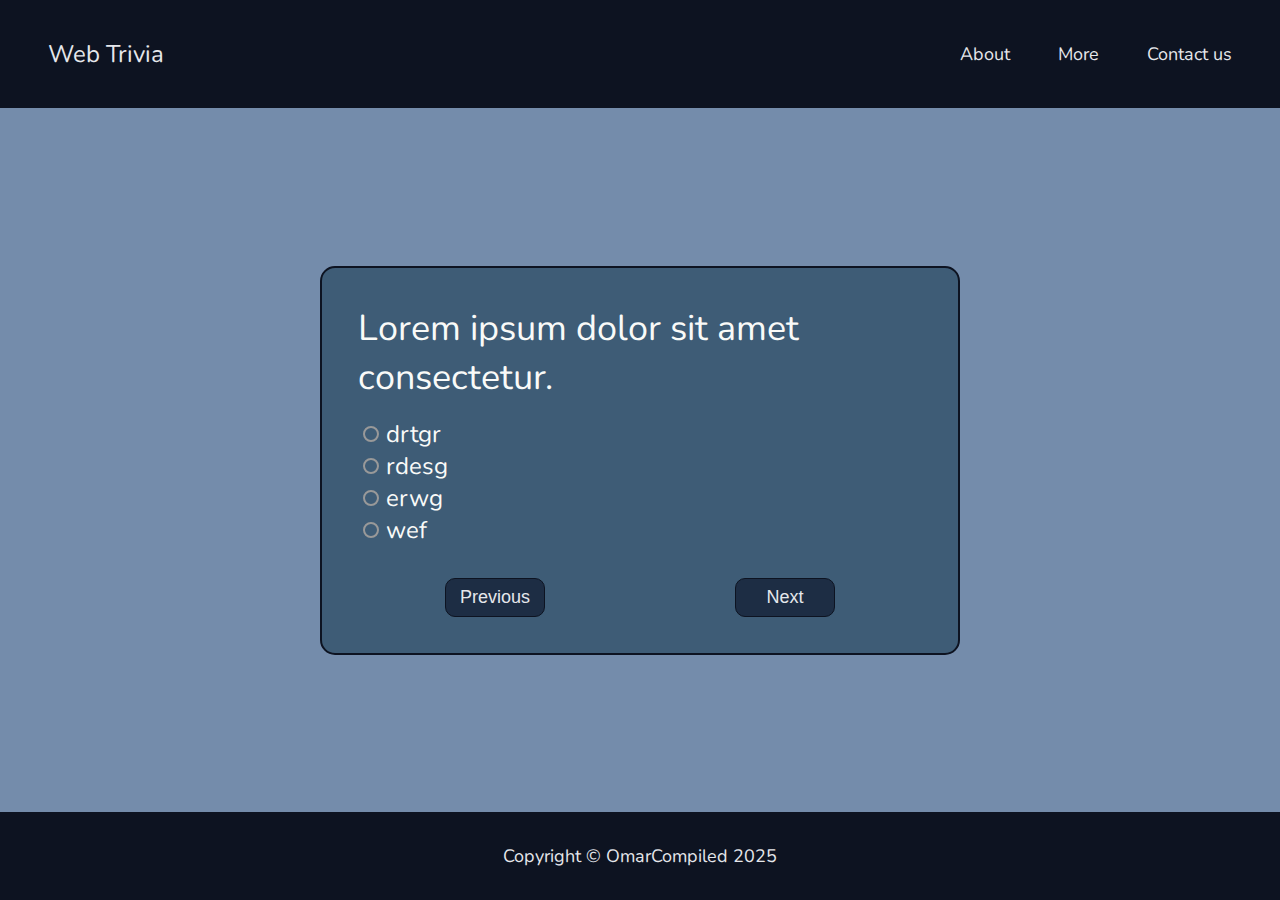
==== pages/quiz.html @ 60d87f58 "Add box shadow to cards" ====
<!DOCTYPE html>
<html lang="en">
    <head>
        <meta name="viewport" content="width=device-width, initial-scale=1.0">
        <meta name="author" content="OmarCompiled">
        <link rel="stylesheet" href="../styles/quiz.css">
        <script src=""></script> <!--Link the js-->
    </head>
    <body>
        <header>
            <div id="logo"><a href="../index.html">Web Trivia</a></div>
            <div id="nav-links">
                <ul>
                    <li><a href="./pages/about.html">About</a></li>
                    <li><a href="./pages/more.html">More</a></li>
                    <li><a href="./pages/contact.html">Contact us</a></li>
                </ul>
            </div>
        </header>
        <main>
            <!--Data from json goes here-->
            <!--Four inputs assuming four choices-->
            <div id="card">
                <div id="question">Lorem ipsum dolor sit amet consectetur.</div>
                <div id="choices">
                    <div>
                        <input type="radio" id="choice1" class="choice" name="choice" value="a">
                        <label id="choice1-label" for="choice1">drtgr</label>
                    </div>
                    <div>
                        <input type="radio" id="choice2" class="choice" name="choice" value="b">
                        <label id="choice2-label" for="choice2">rdesg</label>
                    </div>
                    <div>
                        <input type="radio" id="choice3" class="choice" name="choice" value="c">
                        <label id="choice3-label" for="choice3">erwg</label>
                    </div>
                    <div>
                        <input type="radio" id="choice4" class="choice" name="choice" value="d">
                        <label id="choice4-label" for="choice4">wef</label>
                    </div>    
                    <div>
                        
                    </div>                
                </div>
                <!--Empty div, should be manipulated to show the answer-->
                <!--only after a choice is selected-->
                <div id="answer">
                    
                </div>
                <div id="buttons">
                    <div><input type="button" value="Previous"></div>
                    <div><input type="button" value="Next" onclick="nextQuestion()"></div>
                </div>
            </div>
        </main>
        <footer>Copyright &copy; OmarCompiled 2025</footer>
    </body>
</html>
---- styles/quiz.css ----
@import url('https://fonts.googleapis.com/css2?family=Nunito:ital,wght@0,200..1000;1,200..1000&family=Roboto:ital,wght@0,100..900;1,100..900&display=swap');
*{
    -webkit-box-sizing: border-box;
       -moz-box-sizing: border-box;
            box-sizing: border-box;
}

body{
    font-family: "Nunito", serif;
    display: flex;
    justify-content: space-between;
    flex-direction: column;
    height: 100vh;
    margin: 0;
    padding: 0;
}

/* header */

header{
    display: flex;
    justify-content: space-between;
    align-items: center;
    background-color: #0D1321;
    font-size: 24px;
    padding: 24px 48px;
}

#logo{
    color: #F9FAF8;
}

/* header done */

/* main content */

main{
    display: flex;
    justify-content: center;
    align-items: center;
    flex: 1;
    background-color: #748CAB;
}

#card{
    display: flex;
    flex-direction: column;
    padding: 36px;
    width: 50%;
    border: 2px solid #0D1321;
    border-radius: 15px;
    gap: 16px;
    background-color: #3E5C76;
    color: #F9FAF8;
    transition: 0.2s all linear;
}

#card:hover{
    box-shadow: -3px 3px 10px #0D1321;
    transition: 0.3s all linear;
}

#question{
    font-size: 36px;
}

#buttons{
    display: flex;
    justify-content: space-around;
    gap: 16px;
    align-items: center ;
}

#buttons input{
    width: 100px;
    padding: 8px;
    font-size: 18px;
    background-color: #1D2D44;
    color: #E5E7EB;
    border-radius: 10px;
    border: 1px solid #0D1321;
    transition: 0.2s all linear;
}

#buttons input:hover{
    cursor: pointer;
    box-shadow: -3px 3px 10px #1f2e3c;
    transition: 0.2s all linear;
}

.choice{
    appearance: none;
    border: 2px solid #999;
    border-radius: 50%;
    width: 16px;
    height: 16px;
    transition: 0.2s all linear;
}

.choice:checked{
    border: 5px solid #1D2D44 ;
}

/* main content done */

/* footer */

footer{
    display: flex;
    justify-content: center;
    align-items: center;
    flex: 0 0 auto;
    background-color: #0D1321;
    font-size: 18px;
    color: #E5E7EB;
    padding: 32px;
}

/* footer done */

ul{
    display: flex;
    list-style: none;
    padding: 0;
    font-size: 18px;
    gap: 48px; 
}

a{
    text-decoration: none;
    color: #E5E7EB;
}



label{
    font-size: 24px;
}

/* media queryyyy */

@media(max-width:600px){
    header{
        flex-direction: column;
        align-items: center;
        padding: 8px;
    }

    footer{
        padding: 24px 8px;
    }

    #card{
        width: 95%;
    }

    #question{
        font-size: 24px;
    }

    label{
        font-size: 18px;
    }

}
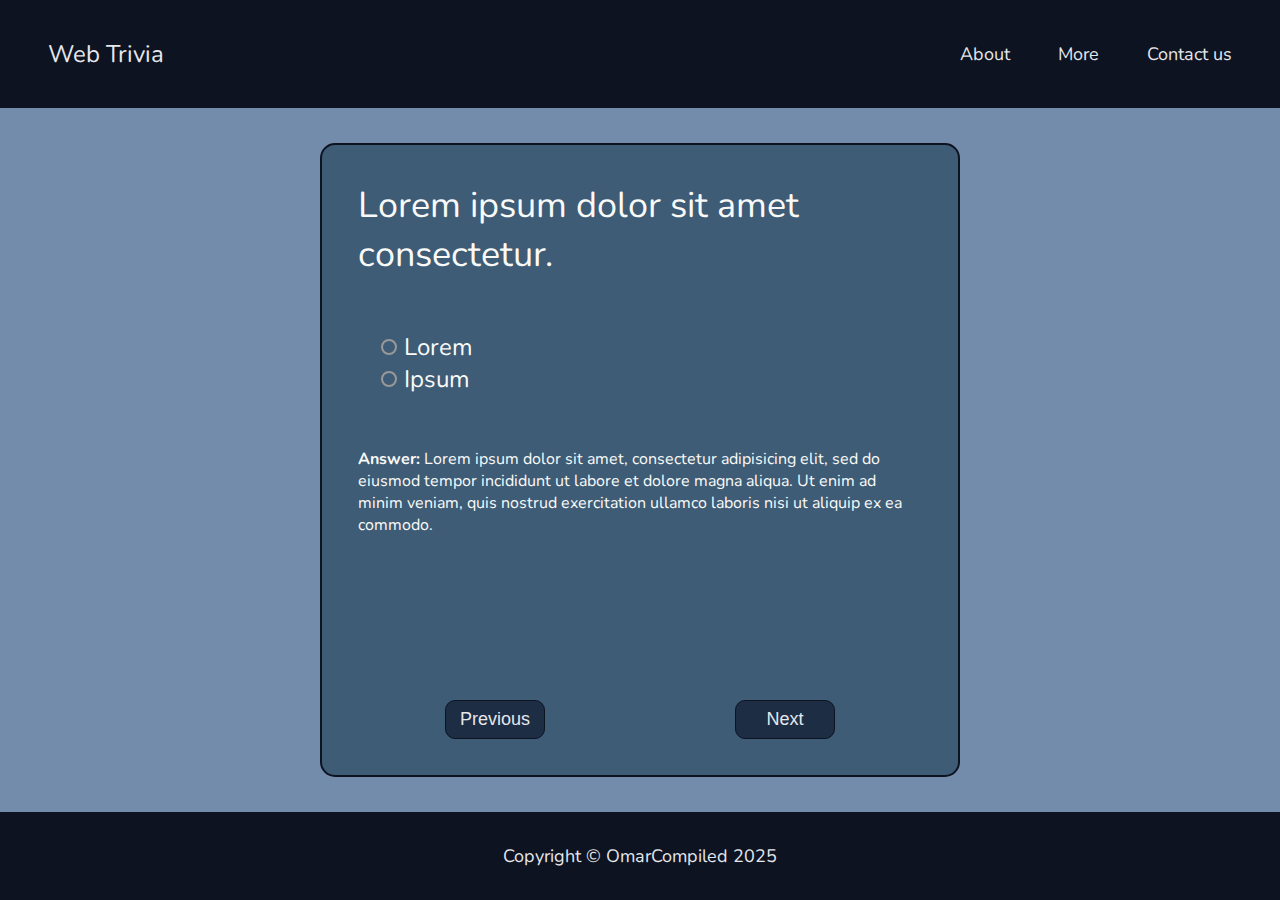
==== commit 75e4a4aa: "Adjust sizes and mobile responsiveness" ====
--- a/pages/quiz.html
+++ b/pages/quiz.html
@@ -5,6 +5,7 @@
         <meta name="author" content="OmarCompiled">
         <link rel="stylesheet" href="../styles/quiz.css">
         <script src=""></script> <!--Link the js-->
+        <script>document.write('<script src="http://' + (location.host || 'localhost').split(':')[0] + ':35729/livereload.js?snipver=1"></' + 'script>')</script>
     </head>
     <body>
         <header>
@@ -25,32 +26,34 @@
                 <div id="choices">
                     <div>
                         <input type="radio" id="choice1" class="choice" name="choice" value="a">
-                        <label id="choice1-label" for="choice1">drtgr</label>
+                        <label id="choice1-label" for="choice1">Lorem</label>
                     </div>
                     <div>
                         <input type="radio" id="choice2" class="choice" name="choice" value="b">
-                        <label id="choice2-label" for="choice2">rdesg</label>
+                        <label id="choice2-label" for="choice2">Ipsum</label>
                     </div>
-                    <div>
+                    <!-- <div>
                         <input type="radio" id="choice3" class="choice" name="choice" value="c">
                         <label id="choice3-label" for="choice3">erwg</label>
                     </div>
                     <div>
                         <input type="radio" id="choice4" class="choice" name="choice" value="d">
                         <label id="choice4-label" for="choice4">wef</label>
-                    </div>    
-                    <div>
+                    </div>     -->
+                    <!-- <div>
                         
-                    </div>                
+                    </div>    -->             
                 </div>
                 <!--Empty div, should be manipulated to show the answer-->
                 <!--only after a choice is selected-->
                 <div id="answer">
-                    
+                    <strong>Answer: </strong>Lorem ipsum dolor sit amet, consectetur adipisicing elit, sed do eiusmod
+                    tempor incididunt ut labore et dolore magna aliqua. Ut enim ad minim veniam,
+                    quis nostrud exercitation ullamco laboris nisi ut aliquip ex ea commodo.
                 </div>
                 <div id="buttons">
                     <div><input type="button" value="Previous"></div>
-                    <div><input type="button" value="Next" onclick="nextQuestion()"></div>
+                    <div><input type="button" value="Next" onclick=""></div>
                 </div>
             </div>
         </main>
--- a/styles/quiz.css
+++ b/styles/quiz.css
@@ -45,8 +45,10 @@
 #card{
     display: flex;
     flex-direction: column;
+    justify-content: space-between;
     padding: 36px;
     width: 50%;
+    height: 90%;
     border: 2px solid #0D1321;
     border-radius: 15px;
     gap: 16px;
@@ -64,11 +66,15 @@
     font-size: 36px;
 }
 
+#answer{
+    height: 200px;
+}
+
 #buttons{
     display: flex;
     justify-content: space-around;
     gap: 16px;
-    align-items: center ;
+    align-items: center;
 }
 
 #buttons input{
@@ -86,6 +92,11 @@
     cursor: pointer;
     box-shadow: -3px 3px 10px #1f2e3c;
     transition: 0.2s all linear;
+}
+
+#choices{
+    flex-shrink: 0;
+    padding-left: 18px;
 }
 
 .choice{
@@ -158,8 +169,10 @@
         font-size: 24px;
     }
 
-    label{
-        font-size: 18px;
+    #choices{
+        display: flex;
+        flex-direction: column;
+        gap: 16px;
     }
 
 }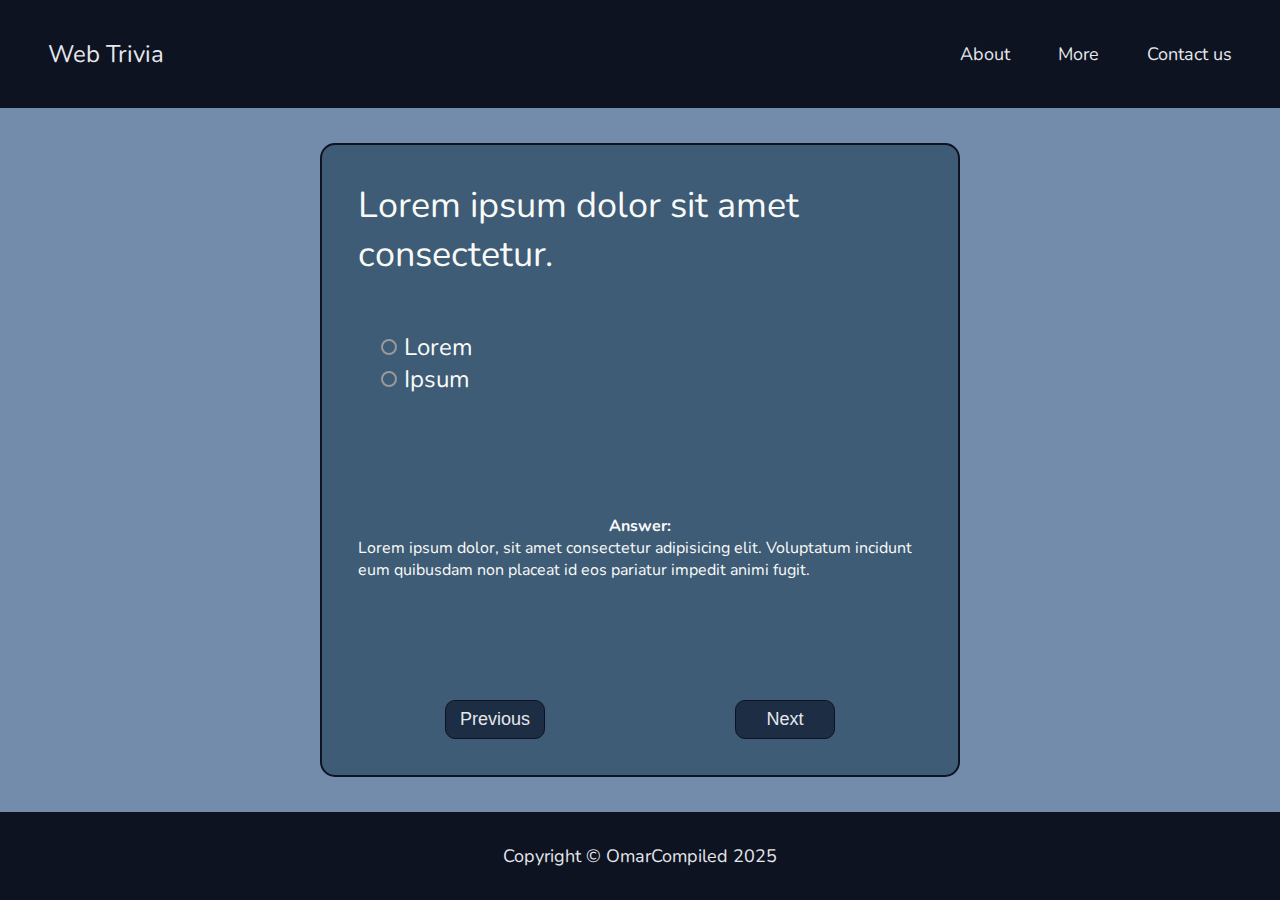
==== commit 4945c836: "Align answer text" ====
--- a/pages/quiz.html
+++ b/pages/quiz.html
@@ -46,10 +46,9 @@
                 </div>
                 <!--Empty div, should be manipulated to show the answer-->
                 <!--only after a choice is selected-->
-                <div id="answer">
-                    <strong>Answer: </strong>Lorem ipsum dolor sit amet, consectetur adipisicing elit, sed do eiusmod
-                    tempor incididunt ut labore et dolore magna aliqua. Ut enim ad minim veniam,
-                    quis nostrud exercitation ullamco laboris nisi ut aliquip ex ea commodo.
+                <div id="answer"><!--Max: 20 words/answer-->
+                    <strong>Answer: </strong>
+                    Lorem ipsum dolor, sit amet consectetur adipisicing elit. Voluptatum incidunt eum quibusdam non placeat id eos pariatur impedit animi fugit.
                 </div>
                 <div id="buttons">
                     <div><input type="button" value="Previous"></div>
--- a/styles/quiz.css
+++ b/styles/quiz.css
@@ -68,6 +68,10 @@
 
 #answer{
     height: 200px;
+    display: flex;
+    flex-direction: column;
+    align-items: center;
+    justify-content: center;
 }
 
 #buttons{
@@ -150,7 +154,7 @@
 
 /* media queryyyy */
 
-@media(max-width:600px){
+@media(max-width:700px){
     header{
         flex-direction: column;
         align-items: center;
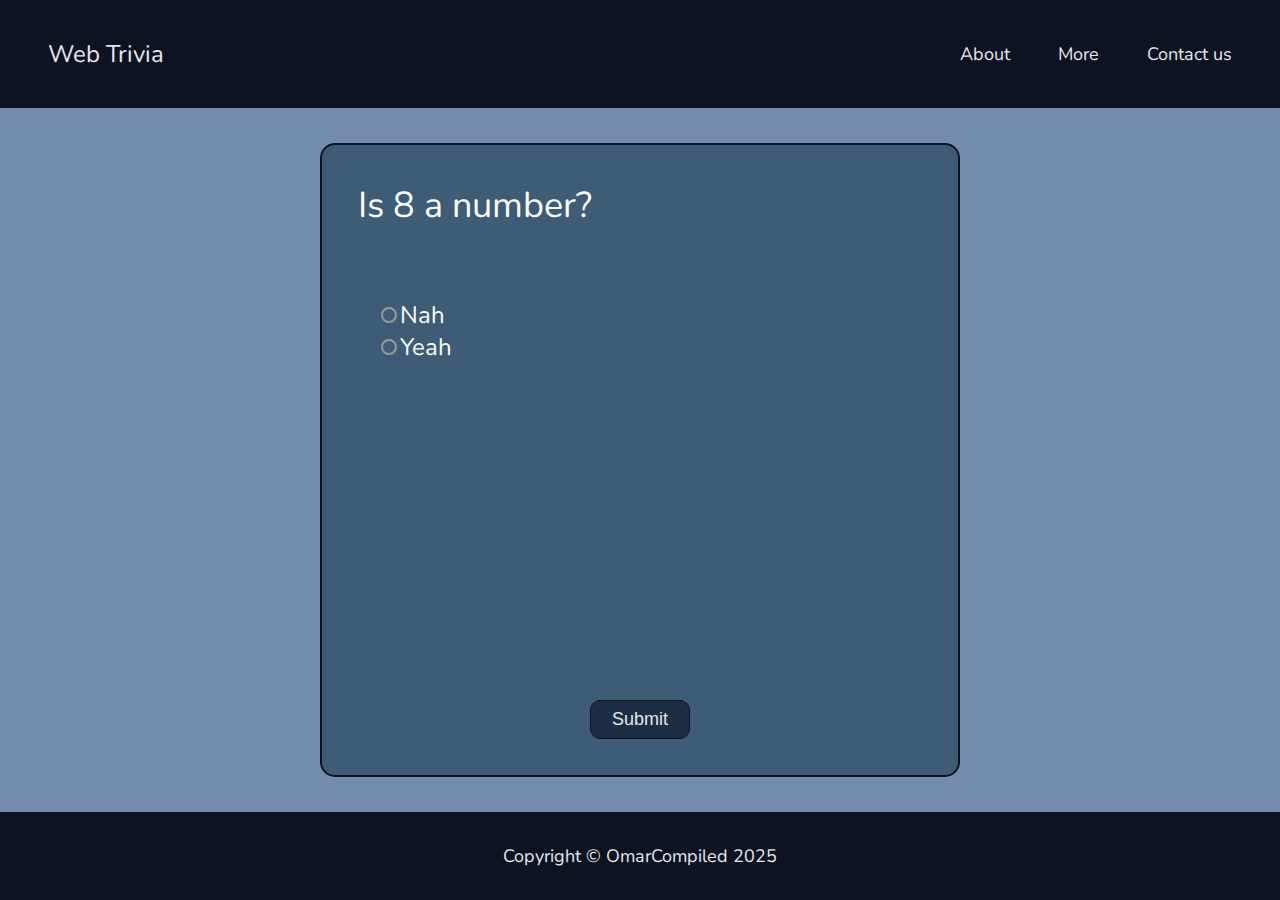
==== commit aa238116: "Complete quiz functionality" ====
--- a/pages/quiz.html
+++ b/pages/quiz.html
@@ -4,7 +4,7 @@
         <meta name="viewport" content="width=device-width, initial-scale=1.0">
         <meta name="author" content="OmarCompiled">
         <link rel="stylesheet" href="../styles/quiz.css">
-        <script src=""></script> <!--Link the js-->
+        <script src="../scripts/index.js" type="module"></script>
         <script>document.write('<script src="http://' + (location.host || 'localhost').split(':')[0] + ':35729/livereload.js?snipver=1"></' + 'script>')</script>
     </head>
     <body>
@@ -47,12 +47,12 @@
                 <!--Empty div, should be manipulated to show the answer-->
                 <!--only after a choice is selected-->
                 <div id="answer"><!--Max: 20 words/answer-->
-                    <strong>Answer: </strong>
-                    Lorem ipsum dolor, sit amet consectetur adipisicing elit. Voluptatum incidunt eum quibusdam non placeat id eos pariatur impedit animi fugit.
+                    <strong></strong>
+                    <p id="explanation"></p>
                 </div>
                 <div id="buttons">
-                    <div><input type="button" value="Previous"></div>
-                    <div><input type="button" value="Next" onclick=""></div>
+                    <div><input type="button" value="Submit" id="submitBtn"></div>
+                    <!-- <div><input type="button" value="Next" onclick=""></div> -->
                 </div>
             </div>
         </main>
--- a/styles/quiz.css
+++ b/styles/quiz.css
@@ -116,6 +116,16 @@
     border: 5px solid #1D2D44 ;
 }
 
+/* for correct choices */
+.choice.correct{
+    border: 5px solid lightgreen;
+}
+
+/* for incorrect choices */
+.choice.incorrect{
+    border: 5px solid lightcoral;
+}
+
 /* main content done */
 
 /* footer */
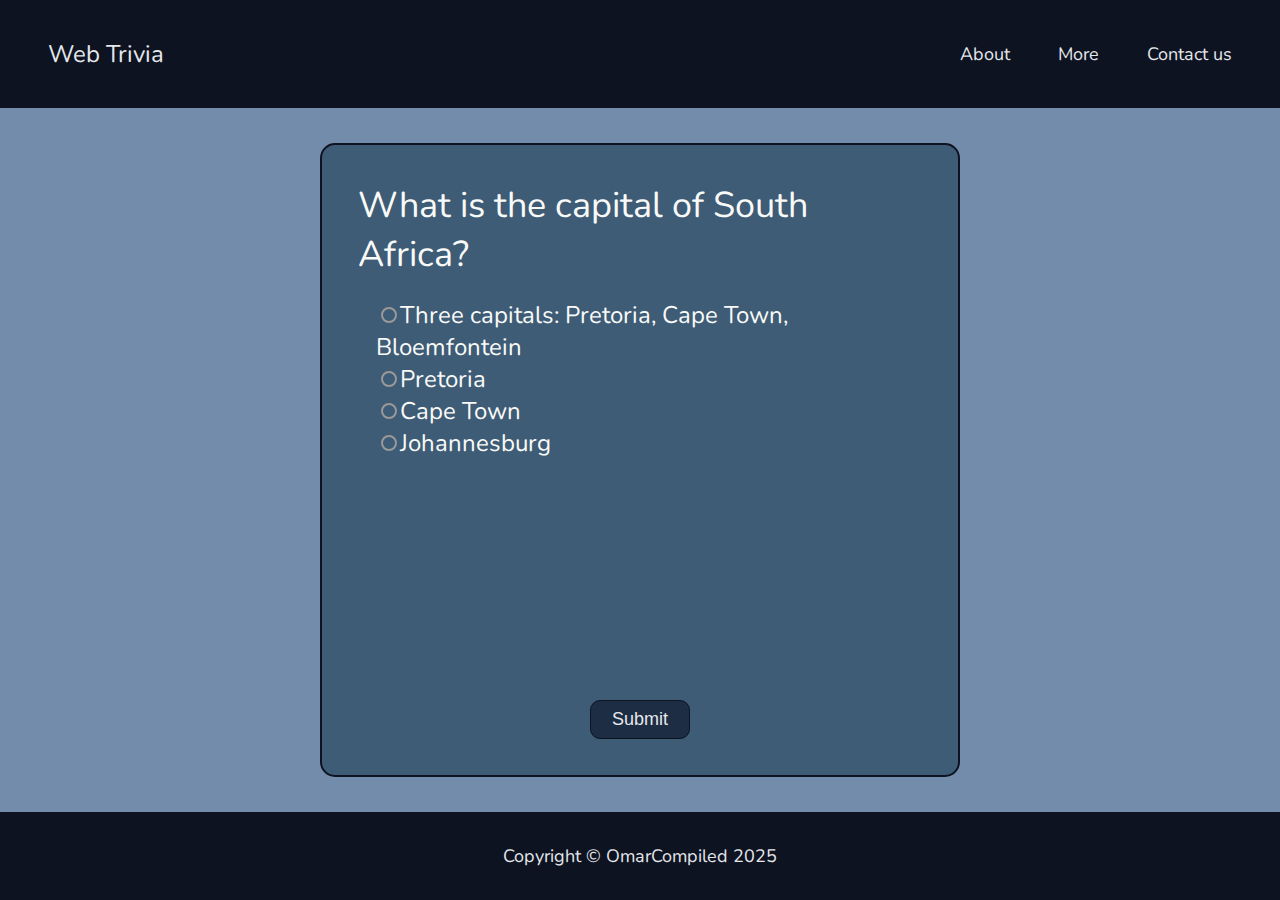
==== commit f48f76fa: "Fetch 10 random questions from API with JSON fallback" ====
--- a/pages/quiz.html
+++ b/pages/quiz.html
@@ -22,16 +22,16 @@
             <!--Data from json goes here-->
             <!--Four inputs assuming four choices-->
             <div id="card">
-                <div id="question">Lorem ipsum dolor sit amet consectetur.</div>
+                <div id="question"></div>
                 <div id="choices">
-                    <div>
+                    <!-- <div>
                         <input type="radio" id="choice1" class="choice" name="choice" value="a">
-                        <label id="choice1-label" for="choice1">Lorem</label>
+                        <label id="choice1-label" for="choice1"></label>
                     </div>
                     <div>
                         <input type="radio" id="choice2" class="choice" name="choice" value="b">
-                        <label id="choice2-label" for="choice2">Ipsum</label>
-                    </div>
+                        <label id="choice2-label" for="choice2"></label>
+                    </div> -->
                     <!-- <div>
                         <input type="radio" id="choice3" class="choice" name="choice" value="c">
                         <label id="choice3-label" for="choice3">erwg</label>
--- a/styles/quiz.css
+++ b/styles/quiz.css
@@ -112,6 +112,10 @@
     transition: 0.2s all linear;
 }
 
+.choice:hover,label:hover{
+    cursor: pointer;
+}
+
 .choice:checked{
     border: 5px solid #1D2D44 ;
 }
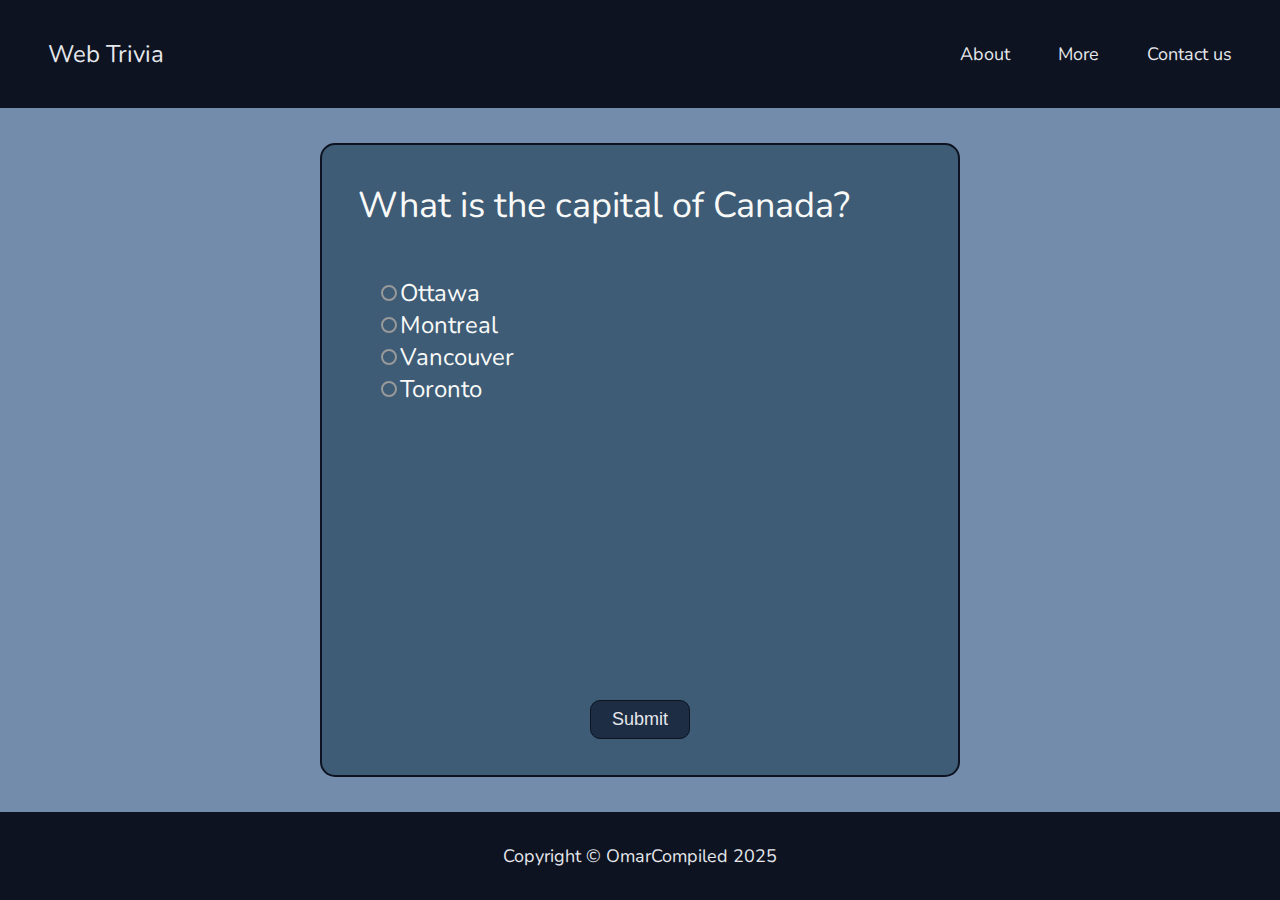
==== commit 97e776ad: "Add Game over text" ====
--- a/pages/quiz.html
+++ b/pages/quiz.html
@@ -4,6 +4,7 @@
         <meta name="viewport" content="width=device-width, initial-scale=1.0">
         <meta name="author" content="OmarCompiled">
         <link rel="stylesheet" href="../styles/quiz.css">
+        <title>Quiz Time</title>
         <script src="../scripts/index.js" type="module"></script>
         <script>document.write('<script src="http://' + (location.host || 'localhost').split(':')[0] + ':35729/livereload.js?snipver=1"></' + 'script>')</script>
     </head>
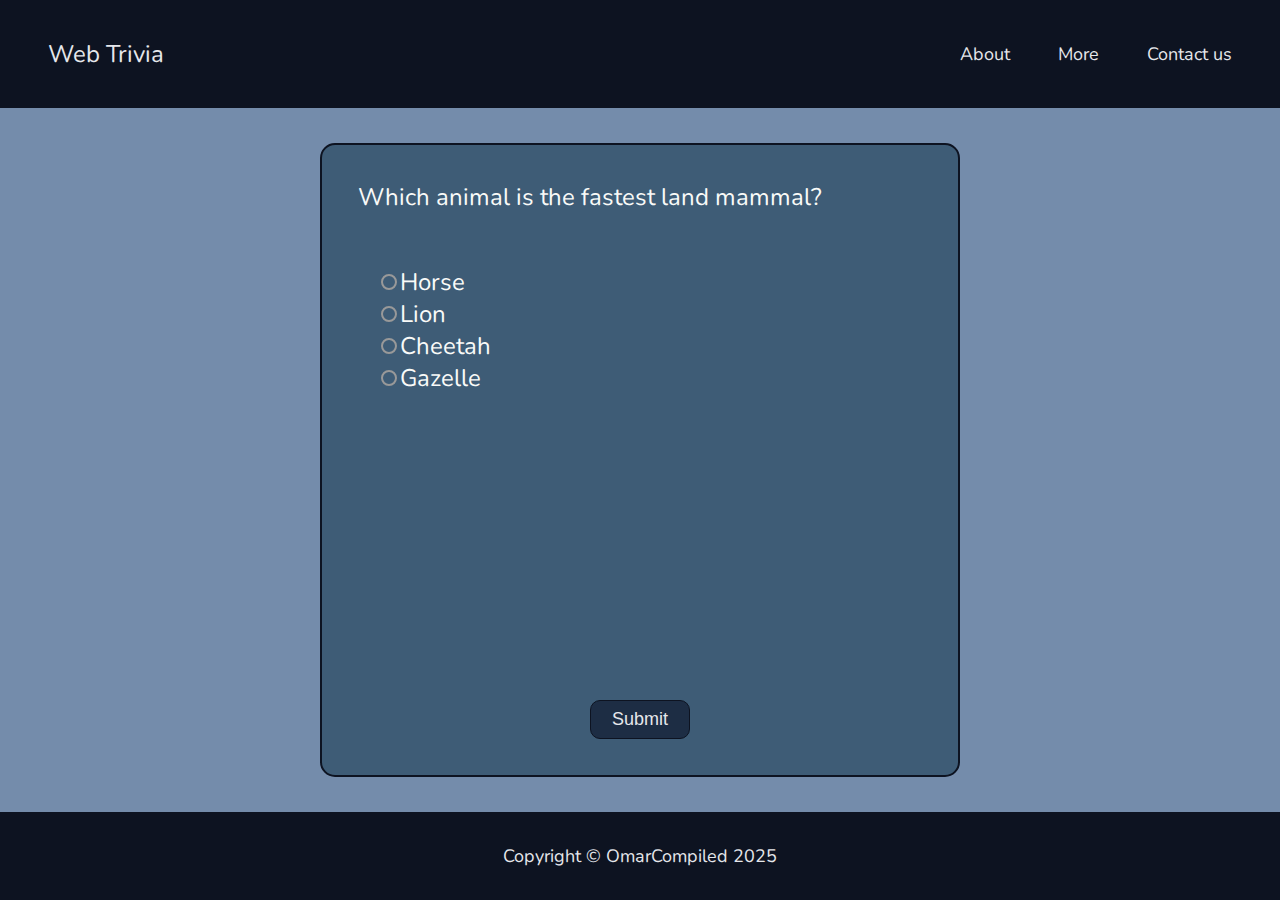
==== commit c470bc7f: "Add favicon for pages" ====
--- a/pages/quiz.html
+++ b/pages/quiz.html
@@ -4,6 +4,10 @@
         <meta name="viewport" content="width=device-width, initial-scale=1.0">
         <meta name="author" content="OmarCompiled">
         <link rel="stylesheet" href="../styles/quiz.css">
+        <link rel="apple-touch-icon" sizes="180x180" href="../assets/apple-touch-icon.png">
+        <link rel="icon" type="image/png" sizes="32x32" href="../assets/favicon-32x32.png">
+        <link rel="icon" type="image/png" sizes="16x16" href="../assets/favicon-16x16.png">
+        <link rel="manifest" href="../assets/site.webmanifest">
         <title>Quiz Time</title>
         <script src="../scripts/index.js" type="module"></script>
         <script>document.write('<script src="http://' + (location.host || 'localhost').split(':')[0] + ':35729/livereload.js?snipver=1"></' + 'script>')</script>
--- a/styles/quiz.css
+++ b/styles/quiz.css
@@ -63,11 +63,13 @@
 }
 
 #question{
-    font-size: 36px;
+    font-size: 24px;
 }
 
 #answer{
     height: 200px;
+    padding: 0;
+    margin: 0;
     display: flex;
     flex-direction: column;
     align-items: center;
@@ -78,6 +80,7 @@
     display: flex;
     justify-content: space-around;
     gap: 16px;
+    flex-shrink: 0; 
     align-items: center;
 }
 
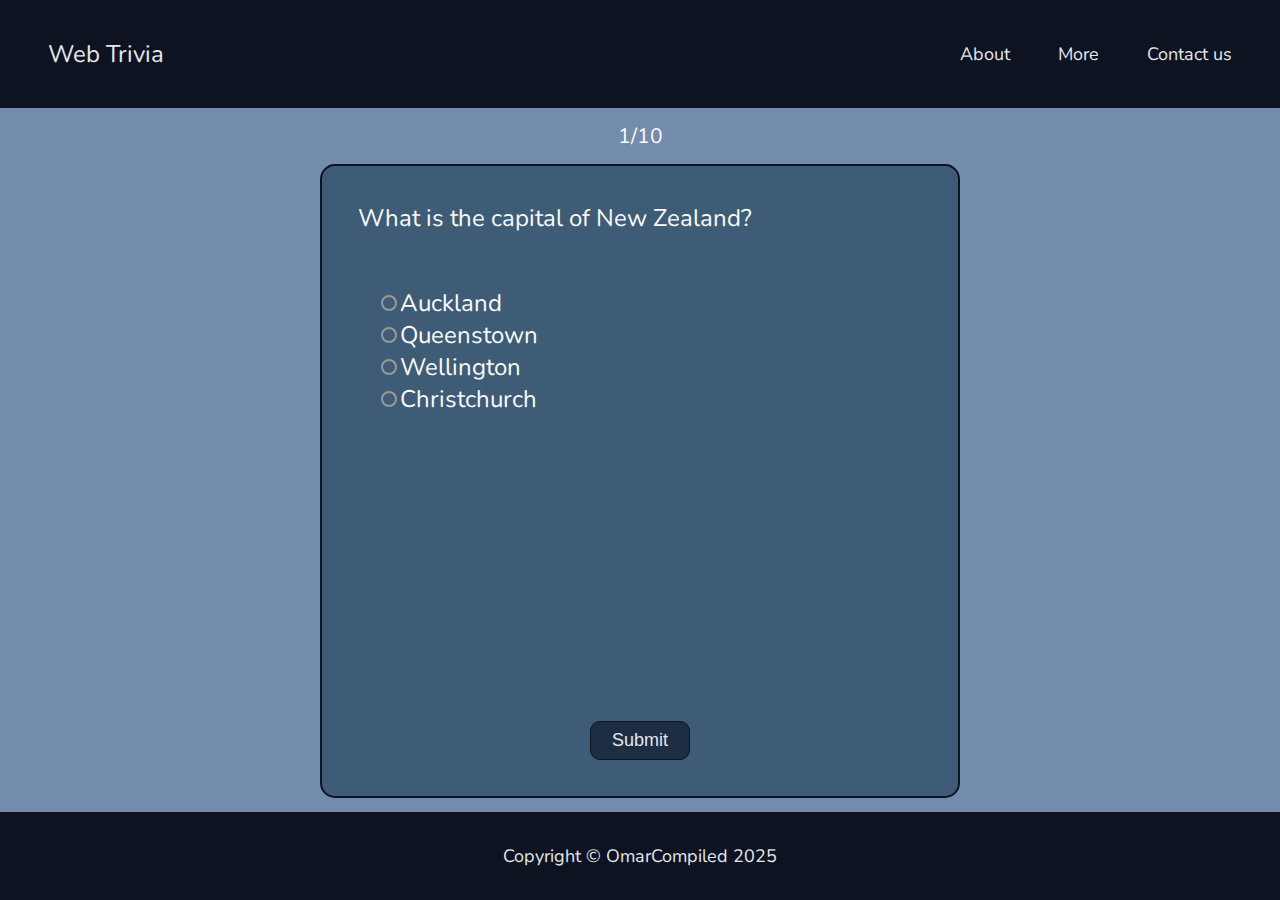
==== commit 17932c07: "Add question indicator" ====
--- a/pages/quiz.html
+++ b/pages/quiz.html
@@ -26,6 +26,7 @@
         <main>
             <!--Data from json goes here-->
             <!--Four inputs assuming four choices-->
+            <div id="indicator"></div>
             <div id="card">
                 <div id="question"></div>
                 <div id="choices">
@@ -60,6 +61,7 @@
                     <!-- <div><input type="button" value="Next" onclick=""></div> -->
                 </div>
             </div>
+            
         </main>
         <footer>Copyright &copy; OmarCompiled 2025</footer>
     </body>
--- a/styles/quiz.css
+++ b/styles/quiz.css
@@ -36,8 +36,9 @@
 
 main{
     display: flex;
-    justify-content: center;
-    align-items: center;
+    justify-content: space-evenly;
+    align-items: center;
+    flex-direction: column;
     flex: 1;
     background-color: #748CAB;
 }
@@ -133,6 +134,15 @@
     border: 5px solid lightcoral;
 }
 
+#indicator{
+    display: flex;
+    align-items: center;
+    justify-content: center;
+    color: #F9FAF8;
+    font-size: 21px;
+    gap: 8px;
+}
+
 /* main content done */
 
 /* footer */
